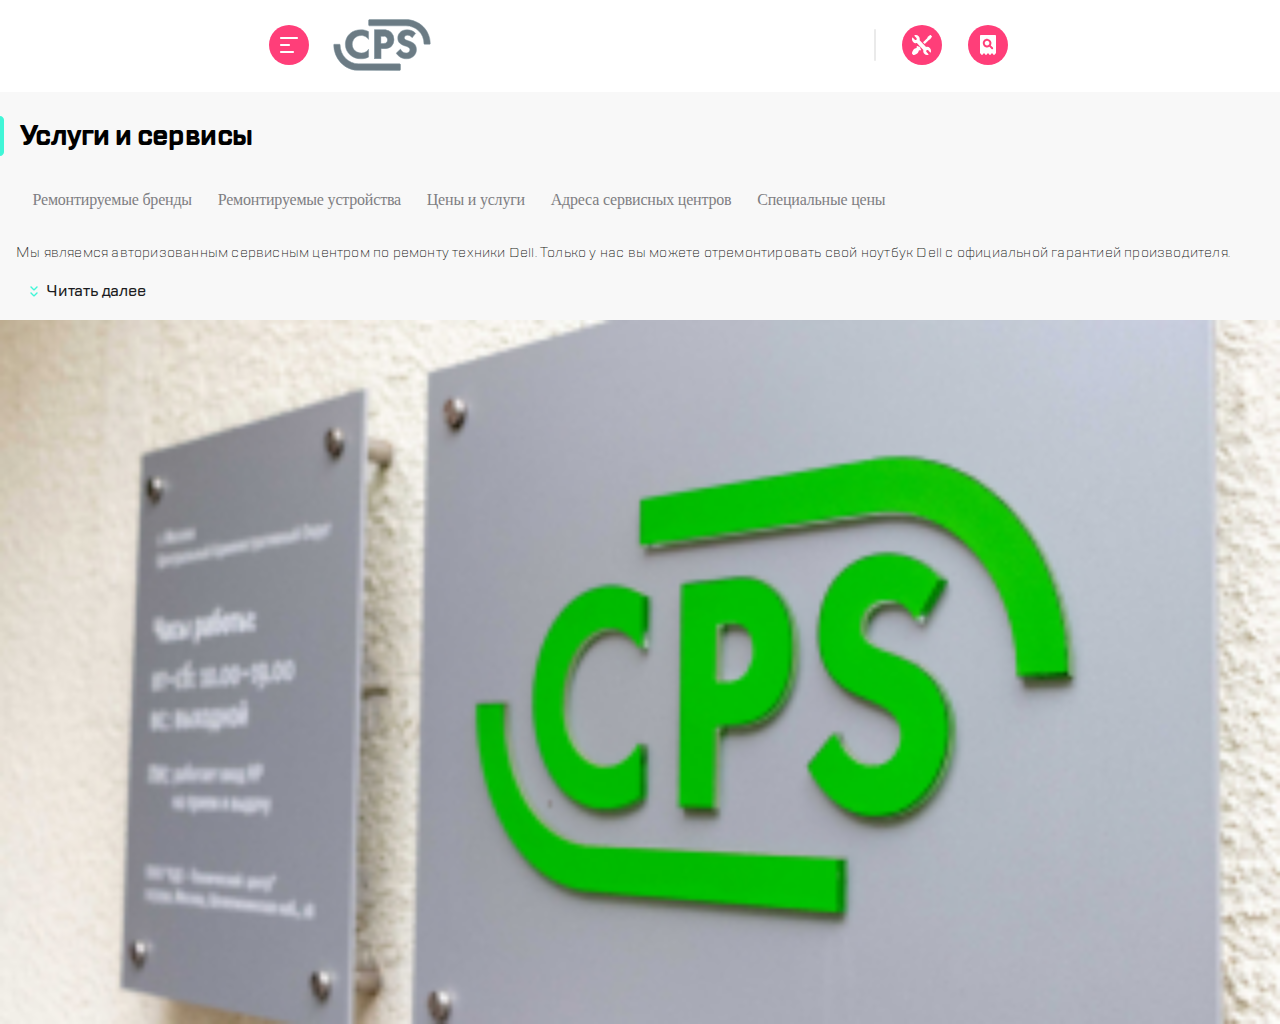
==== index.html @ 34d806a6 "mobilka" ====
<!DOCTYPE html>
<html lang="en">
    <head>
        <meta charset="UTF-8" />
        <meta name="viewport" content="width=device-width, initial-scale=1.0" />
        <title>Services</title>
        <link rel="stylesheet" href="normalize.css" />
        <link rel="stylesheet" href="reset.css" />
        <link rel="stylesheet" href="style.css" />
    </head>
    <body>
        <header class="header">
            <nav class="nav">
                <div class="leftnav">
                    <a href="#" class="leftnav__item">
                        <img src="images/menu.svg" alt="menu" />
                    </a>

                    <a href="#" class="border for-middle">
                        <img src="images/border.svg" />
                    </a>

                    <a href="#" class="leftnav__logo">
                        <img src="images/logo.svg" alt="logo" />
                    </a>
                </div>
                <div class="rightnav">
                    <a href="#" class="rightnav__item for-middle">
                        <img src="images/call.svg" alt="call" />
                    </a>

                    <a href="#" class="rightnav__item for-middle">
                        <img src="images/chat.svg" alt="chat" />
                    </a>

                    <a href="#" class="rightnav__item for-middle">
                        <img src="images/profile.svg" alt="prifile" />
                    </a>

                    <a href="#" class="border">
                        <img src="images/border.svg" />
                    </a>

                    <a href="#" class="rightnav__item">
                        <img src="images/settings.svg" alt="settings" />
                    </a>

                    <a href="#" class="rightnav__item">
                        <img src="images/search.svg" alt="search" />
                    </a>
                </div>
            </nav>
        </header>
        <main class="main">
            <div class="title">
                <img src="images/serv-icon.svg" />
                <h1>Услуги и сервисы</h1>
            </div>

            <ul class="menu content">
                <li class="menu__item">Ремонтируемые бренды</li>
                <li class="menu__item">Ремонтируемые устройства</li>
                <li class="menu__item">Цены и услуги</li>
                <li class="menu__item">Адреса сервисных центров</li>
                <li class="menu__item">Специальные цены</li>
            </ul>

            <div class="description">
                <div class="block1 content">
                    <p class="description__text">
                        Мы являемся авторизованным сервисным центром по ремонту
                        техники Dell. Только у нас вы можете отремонтировать
                        свой ноутбук Dell с официальной гарантией производителя.
                    </p>
                    <button class="description__btn">
                        <img src="images/read-more.svg" alt="decor" />
                        <p>Читать далее</p>
                    </button>
                </div>

                <img src="images/logitype.jpg" class="block2" alt="CPS" />
            </div>
        </main>
    </body>
</html>
---- style.css ----
@font-face {
    font-family: TTLakes-Bold;
    src: url("/fonts/TTLakes/TTLakes-Bold.woff");
}

@font-face {
    font-family: TTLakes-Light;
    src: url("/fonts/TTLakes/TTLakes-Light.woff");
}

@font-face {
    font-family: TTLakes-Medium;
    src: url("/fonts/TTLakes/TTLakes-Medium.woff");
}

.header {
    background-color: #FFFFFF;
    min-width: 336px;
}

.nav {
    margin-left: auto;
    margin-top: 18.59px;
    margin-right: auto;
    margin-bottom: 18.59px;
    min-width: 336px;
    max-width: 767px;
    max-height: 88px;
    display: flex;
    justify-content: space-between;
    
}

.for-middle {
    display: none;
}

.leftnav {
    min-width: 186px;
    display: flex;
    justify-content: space-around;
    align-items: center;
}

.rightnav {
    margin-right: 16px;
    min-width: 134px;
    display: flex;
    justify-content: space-between;
    align-items: center;
}

.main {
    min-width: 336px;
    background-color: #F8F8F8;
}

.content {
    padding-left: 16px;
    padding-right: 16px;
}

.title {
    height: 88px;
    font-size: 28px;
    line-height: 40px;
    font-family: TTLakes-Bold;
    letter-spacing: -0.6px;
    text-align: left;
    display: flex;
    align-items: center;
    padding: auto 0;
}

h1 {
    margin-left: 16px;
}

.menu {
    max-width: 100%;
    display: flex;
    margin-bottom: 24px;
    overflow: auto;
    -ms-overflow-style: none;
    scrollbar-width: none;
}

.menu__item {
    max-width: 246px;
    max-height: 40px;
    padding: 8px 9.3px 8px 16.5px;
    font-size: 16px;
    line-height: 24px;
    letter-spacing: -0.2px;
    white-space: nowrap;
    color: #7E7E82;
    text-decoration: none;
}

.menu__item:last-child {
    margin-right: 16px;
}

.menu__item:hover {
    border: 2px solid #B8FFEC;
    border-radius: 6px;
    background-color: #FFFFFF;
    transition-delay: 0.15s;
}

.description__text {
    max-width: 100%;
    margin-bottom: 16px;
    font-family: TTLakes-Light;
    font-size: 14px;
    line-height: 18px;
    letter-spacing: 0.2px;
    color: #1B1C21;
}

.description__btn { 
    margin-bottom: 16px;
    border: none; 
    outline: none; 
    background-color: #F8F8F8;
    display: flex;
    align-items: center;
    color: #1B1C21;
    font-family: TTLakes-Medium;
    font-size: 16px;
    line-height: 24px;
    letter-spacing: -0.2px;
}

.description__btn:hover {
    border: 2px solid #B8FFEC;
    border-radius: 6px;
    background-color: #FFFFFF;
    transition-delay: 0.15s;
}

.description {
    display: flex;
    flex-direction: column;
}

.block1 {
    max-width: 100%;
}

.block2 {
    max-width: 100%;
    /* text-align: -webkit-center; */
    background-image: url('images/logitype.jpg') no-repeat center center / cover;
}





@media (min-width: 768px) and (max-width: 1119px) {
    .for-middle {
        display: block;
    }
}
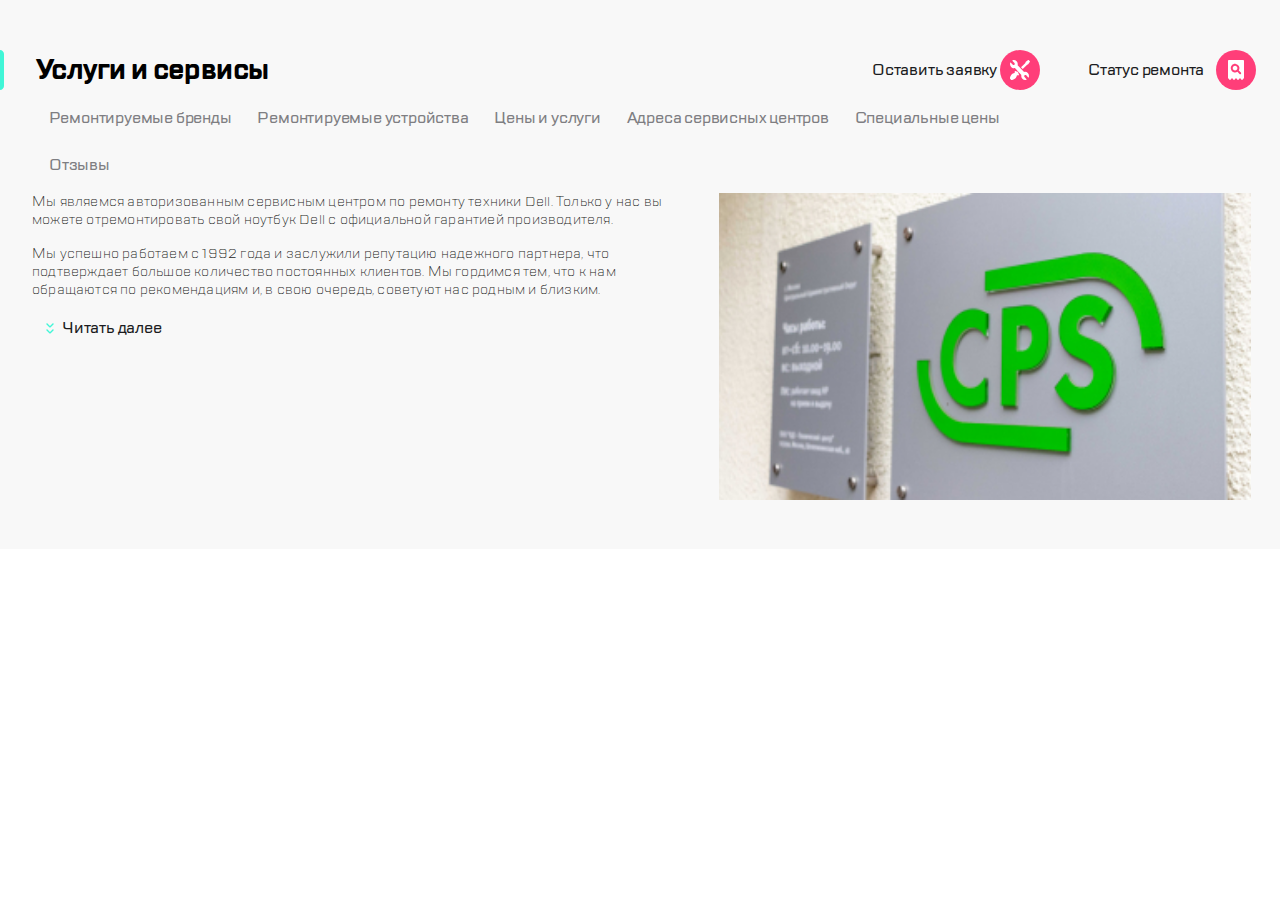
==== commit 90d6c660: "large" ====
--- a/index.html
+++ b/index.html
@@ -52,11 +52,23 @@
             </nav>
         </header>
         <main class="main">
-            <div class="title">
-                <img src="images/serv-icon.svg" />
-                <h1>Услуги и сервисы</h1>
+            <div class="main__header">
+                <div class="title">
+                    <img src="images/serv-icon.svg" />
+                    <h1>Услуги и сервисы</h1>
+                </div>
+                <div class="main__nav for-large">
+                    <a href="#" class="nav__item">
+                        <p>Оставить заявку</p>
+                        <img src="images/settings.svg" alt="settings" />
+                    </a>
+
+                    <a href="#" class="nav__item">
+                        <p>Статус ремонта</p>
+                        <img src="images/search.svg" alt="search" />
+                    </a>
+                </div>
             </div>
-
             <ul class="menu content">
                 <li class="menu__item">Ремонтируемые бренды</li>
                 <li class="menu__item">Ремонтируемые устройства</li>
@@ -64,7 +76,9 @@
                 <li class="menu__item">Адреса сервисных центров</li>
                 <li class="menu__item">Специальные цены</li>
             </ul>
-
+            <a href="#" class="for-large feedback">
+                <p>Отзывы</p>
+            </a>
             <div class="description">
                 <div class="block1 content">
                     <p class="description__text">
@@ -72,6 +86,18 @@
                         техники Dell. Только у нас вы можете отремонтировать
                         свой ноутбук Dell с официальной гарантией производителя.
                     </p>
+                    <p class="description__text for-middle">
+                        Мы успешно работаем с 1992 года и заслужили репутацию
+                        надежного партнера
+                    </p>
+                    <p class="description__text for-large">
+                        Мы успешно работаем с 1992 года и заслужили репутацию
+                        надежного партнера, что подтверждает большое количество
+                        постоянных клиентов. Мы гордимся тем, что к нам
+                        обращаются по рекомендациям и, в свою очередь, советуют
+                        нас родным и близким.
+                        </p>
+
                     <button class="description__btn">
                         <img src="images/read-more.svg" alt="decor" />
                         <p>Читать далее</p>
--- a/style.css
+++ b/style.css
@@ -35,6 +35,10 @@
     display: none;
 }
 
+.for-large {
+    display: none;
+}
+
 .leftnav {
     min-width: 186px;
     display: flex;
@@ -89,6 +93,7 @@
     max-width: 246px;
     max-height: 40px;
     padding: 8px 9.3px 8px 16.5px;
+    font-family: TTLakes-Medium;
     font-size: 16px;
     line-height: 24px;
     letter-spacing: -0.2px;
@@ -150,7 +155,6 @@
 
 .block2 {
     max-width: 100%;
-    /* text-align: -webkit-center; */
     background-image: url('images/logitype.jpg') no-repeat center center / cover;
 }
 
@@ -159,7 +163,178 @@
 
 
 @media (min-width: 768px) and (max-width: 1119px) {
+    .header {
+        min-width: 768px;
+    }
+    
+    .nav {
+        min-width: 768px;
+        max-width: 1119px;   
+    }
+    
     .for-middle {
         display: block;
     }
+    
+    .leftnav {
+        min-width: 227px;
+    }
+    
+    .rightnav {
+        min-width: 330px;
+    }
+
+    .main {
+        min-width: 768px;
+    }
+    
+    .content {
+        padding-left: 24px;
+        padding-right: 24px;
+    }
+
+    h1 {
+        margin-left: 24px;
+    }
+    
+    .menu {
+        margin-bottom: 32px;
+    }
+    
+    .menu__item {
+        max-width: 248px;
+    }
+    
+    .menu__item:last-child {
+        margin-right: 0px;
+    }
+
+    .description {
+        flex-direction: row;
+        justify-content: space-between;
+    }
+    
+    .block1 {
+        max-width: 80%;
+    }
+    
+    .block2 {
+        min-width: 360px;
+        min-height: 208px;
+        margin-right: 24px; 
+        margin-bottom: 40px;
+    }
+}
+
+@media (min-width: 1120px) {
+    .header {
+        background-color: #F8F8F8;
+        min-width: 1120px;
+    }
+    
+    .nav {
+        display: none;
+    }
+    
+    .for-large {
+        display: block;
+    }
+
+    .main {
+        min-width: 1120px;
+        background-color: #F8F8F8;
+    }
+    
+    .content {
+        padding-left: 32px;
+        padding-right: 32px;
+    }
+
+    .main__header {
+        min-height: 90px;
+        display: flex;
+        justify-content: space-between;
+        align-items: flex-end;
+    }
+
+    .main__nav {
+        min-width: 432px;
+        display: flex;
+        justify-content: space-around;
+        align-items: center;
+    }
+
+    .nav__item {
+        min-width: 168px;
+        display: flex;
+        justify-content: space-between;
+        align-items: center;
+        text-decoration: none;
+        color: #1B1C21;
+        font-family: TTLakes-Medium;
+        font-size: 16px;
+        line-height: 24px;
+        letter-spacing: -0.2px;
+    }
+
+    .title {
+        height: 40px;
+        /* align-items:end; */
+    }
+    
+    h1 {
+        margin-left: 32px;
+    }
+
+    .menu {
+        margin-top: 8px;
+        margin-bottom: 15px;
+    }
+    
+    .menu__item {
+        max-width: 254px;
+    }
+    
+    .menu__item:last-child {
+        margin-right: 32px;
+    }
+
+    .feedback {
+        margin-left: 32px;
+        margin-bottom: 16px;
+        max-width: 95px;
+        max-height: 40px;
+        font-family: TTLakes-Medium;
+        font-size: 16px;
+        line-height: 24px;
+        letter-spacing: -0.2px;
+        white-space: nowrap;
+        color: #7E7E82;
+        text-decoration: none; 
+        text-align: center;
+    }
+        
+        
+    .feedback:hover {
+        border: 2px solid #B8FFEC;
+        border-radius: 6px;
+        background-color: #FFFFFF;
+        transition-delay: 0.15s;  
+    }
+
+    .description {
+        flex-direction: row;
+        justify-content: space-between;
+    }
+    
+    .block1 {
+        max-width: 80%;
+    }
+    
+    .block2 {
+        min-width: 532px;
+        min-height: 307px;
+        margin-right: 29px; 
+        margin-bottom: 49px;
+    }
 }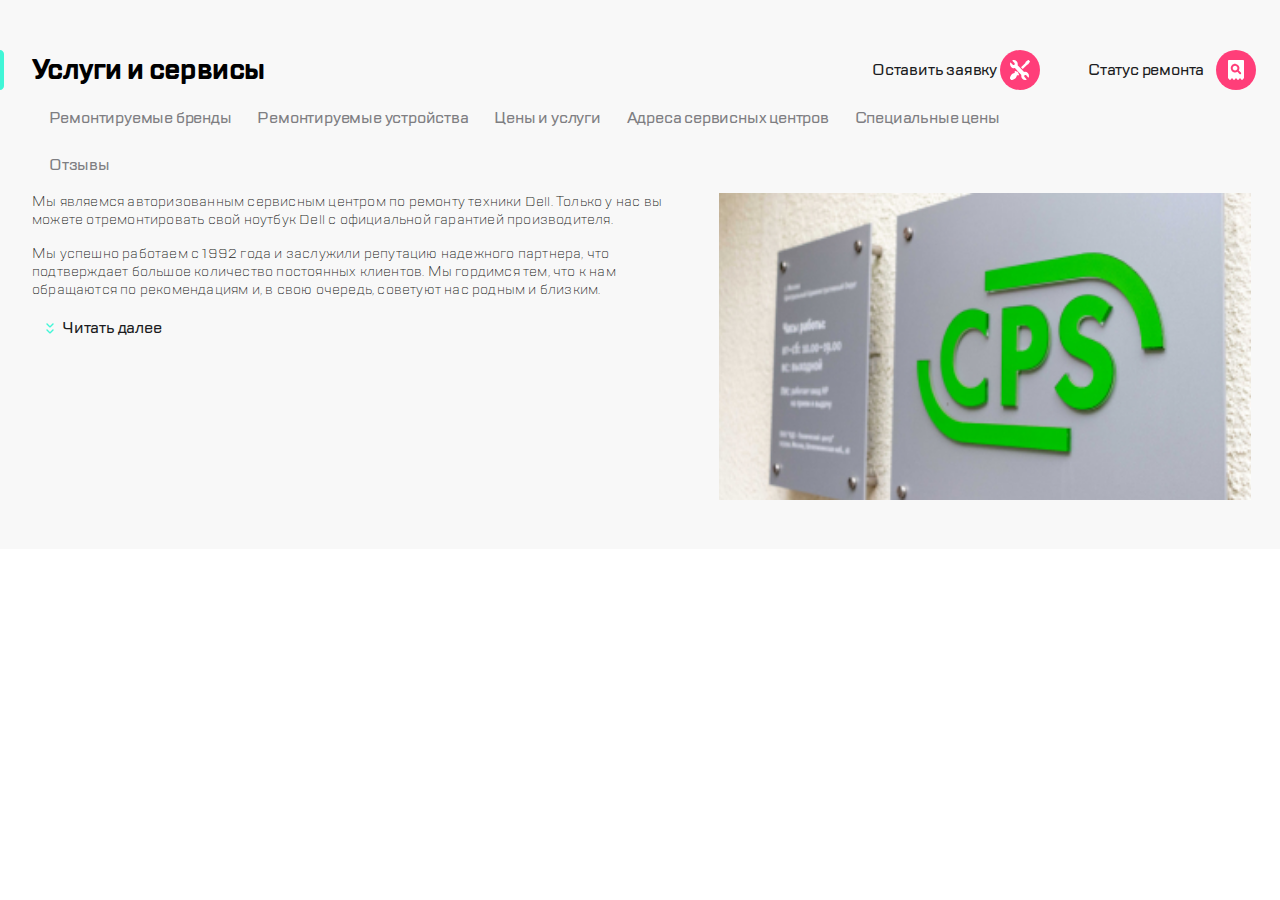
==== commit 41191a56: "New18.06" ====
--- a/index.html
+++ b/index.html
@@ -10,10 +10,15 @@
     </head>
     <body>
         <header class="header">
-            <nav class="nav">
-                <div class="leftnav">
-                    <a href="#" class="leftnav__item">
-                        <img src="images/menu.svg" alt="menu" />
+            <div class="nav">
+                <nav class="leftnav">
+                    <a href="#" class="leftnav__item item__menu">
+                        <svg width="40" height="40" viewBox="0 0 40 40" fill="none" xmlns="http://www.w3.org/2000/svg">
+                            <rect width="40" height="40" rx="20" fill="#FF3E79"/>
+                            <path fill-rule="evenodd" clip-rule="evenodd" d="M11 13C11 12.4477 11.4477 12 12 12H28C28.5523 12 29 12.4477 29 13C29 13.5523 28.5523 14 28 14H12C11.4477 14 11 13.5523 11 13ZM11 20C11 19.4477 11.4477 19 12 19H20C20.5523 19 21 19.4477 21 20C21 20.5523 20.5523 21 20 21H12C11.4477 21 11 20.5523 11 20ZM12 26C11.4477 26 11 26.4477 11 27C11 27.5523 11.4477 28 12 28H24C24.5523 28 25 27.5523 25 27C25 26.4477 24.5523 26 24 26H12Z" fill="white"/>
+                            </svg>
+                            
+                        <!-- <img src="images/menu.svg" alt="menu" /> -->
                     </a>
 
                     <a href="#" class="border for-middle">
@@ -23,18 +28,39 @@
                     <a href="#" class="leftnav__logo">
                         <img src="images/logo.svg" alt="logo" />
                     </a>
-                </div>
-                <div class="rightnav">
+                </nav>
+                <nav class="rightnav">
                     <a href="#" class="rightnav__item for-middle">
-                        <img src="images/call.svg" alt="call" />
+                        <svg width="40" height="40" viewBox="0 0 40 40" fill="none" xmlns="http://www.w3.org/2000/svg">
+                            <rect width="40" height="40" rx="20" fill="#FF3E79"/>
+                            <path fill-rule="evenodd" clip-rule="evenodd" d="M12.7602 23.25L15.3002 22.96C15.9102 22.89 16.5102 23.1 16.9402 23.53L18.7802 25.37C21.6102 23.93 23.9302 21.62 25.3702 18.78L23.5202 16.93C23.0902 16.5 22.8802 15.9 22.9502 15.29L23.2402 12.77C23.3602 11.76 24.2102 11 25.2302 11H26.9602C28.0902 11 29.0302 11.94 28.9602 13.07C28.4302 21.61 21.6002 28.43 13.0702 28.96C11.9402 29.03 11.0002 28.09 11.0002 26.96V25.23C10.9902 24.22 11.7502 23.37 12.7602 23.25Z" fill="white"/>
+                            </svg>
+                            
+                        <!-- <img src="images/call.svg" alt="call" /> -->
                     </a>
 
                     <a href="#" class="rightnav__item for-middle">
-                        <img src="images/chat.svg" alt="chat" />
+                        <svg width="40" height="40" viewBox="0 0 40 40" fill="none" xmlns="http://www.w3.org/2000/svg">
+                            <rect width="40" height="40" rx="20" fill="#FF3E79"/>
+                            <path fill-rule="evenodd" clip-rule="evenodd" d="M28 11H12C10.9 11 10.01 11.9 10.01 13L10 31L14 26H28C29.1 26 30 25.1 30 24V13C30 11.9 29.1 11 28 11ZM21 22H15C14.45 22 14 21.55 14 21C14 20.45 14.45 20 15 20H21C21.55 20 22 20.45 22 21C22 21.55 21.55 22 21 22ZM25 17H15C14.45 17 14 16.55 14 16C14 15.45 14.45 15 15 15H25C25.55 15 26 15.45 26 16C26 16.55 25.55 17 25 17Z" fill="white"/>
+                            <mask id="mask0_0_1880" style="mask-type:luminance" maskUnits="userSpaceOnUse" x="10" y="11" width="20" height="20">
+                            <path fill-rule="evenodd" clip-rule="evenodd" d="M28 11H12C10.9 11 10.01 11.9 10.01 13L10 31L14 26H28C29.1 26 30 25.1 30 24V13C30 11.9 29.1 11 28 11ZM21 22H15C14.45 22 14 21.55 14 21C14 20.45 14.45 20 15 20H21C21.55 20 22 20.45 22 21C22 21.55 21.55 22 21 22ZM25 17H15C14.45 17 14 16.55 14 16C14 15.45 14.45 15 15 15H25C25.55 15 26 15.45 26 16C26 16.55 25.55 17 25 17Z" fill="white"/>
+                            </mask>
+                            <g mask="url(#mask0_0_1880)">
+                            </g>
+                            </svg>
+                            
+                        <!-- <img src="images/chat.svg" alt="chat" /> -->
                     </a>
 
                     <a href="#" class="rightnav__item for-middle">
-                        <img src="images/profile.svg" alt="prifile" />
+                        <svg width="40" height="40" viewBox="0 0 40 40" fill="none" xmlns="http://www.w3.org/2000/svg">
+                            <rect width="40" height="40" rx="20" fill="#FF3E79"/>
+                            <path d="M20.5 19C22.9853 19 25 16.9853 25 14.5C25 12.0147 22.9853 10 20.5 10C18.0147 10 16 12.0147 16 14.5C16 16.9853 18.0147 19 20.5 19Z" fill="white"/>
+                            <path d="M10.0166 26.6118C9.88693 27.3412 10.5352 28 11.339 28H28.6604C29.4902 28 30.1125 27.3412 29.9829 26.6118C29.2309 22.4 25.0561 20 19.9997 20C14.9433 20 10.7686 22.4 10.0166 26.6118Z" fill="white"/>
+                            </svg>
+                            
+                        <!-- <img src="images/profile.svg" alt="prifile" /> -->
                     </a>
 
                     <a href="#" class="border">
@@ -42,30 +68,54 @@
                     </a>
 
                     <a href="#" class="rightnav__item">
-                        <img src="images/settings.svg" alt="settings" />
+                        <svg width="40" height="40" viewBox="0 0 40 40" fill="none" xmlns="http://www.w3.org/2000/svg">
+                            <rect width="40" height="40" rx="20" fill="#FF3E79"/>
+                            <path d="M18.2581 23.4583L18.6668 23.0494L16.95 21.3322L16.5412 21.7411L16.3368 21.5367C16.0098 21.1687 15.6828 20.9643 15.3558 21.0052C15.1105 21.0052 14.9061 21.1687 14.7426 21.414C14.4973 21.8229 14.62 22.2726 14.6608 22.5588C14.6608 22.6406 14.7017 22.6815 14.7017 22.7632C14.7017 22.8859 14.7017 23.0494 14.4156 23.0903C14.0068 23.213 13.4754 23.3356 12.944 23.6218C12.2082 24.0307 11.7176 24.3987 11.4315 24.7666C9.91902 26.7291 10.0008 28.4055 10.0008 28.4872C10.0008 28.6099 10.0417 28.6917 10.1234 28.7325L11.2271 29.8773C11.3089 29.9591 11.3906 30 11.4724 30C11.4724 30 11.5133 30 11.595 30C12.0038 30 13.4754 29.9182 15.1922 28.569C15.5601 28.2828 15.928 27.7922 16.3368 27.0562C16.623 26.5656 16.7865 26.0341 16.8682 25.5844C16.95 25.2982 17.0726 25.2982 17.1953 25.2982C17.2361 25.2982 17.3179 25.339 17.3996 25.339C17.5631 25.3799 17.7267 25.4208 17.931 25.4208C18.1354 25.4208 18.3398 25.3799 18.5442 25.2573C18.7895 25.0937 18.953 24.8893 18.9939 24.644C19.0347 24.3169 18.8712 23.9898 18.5033 23.7036L18.2581 23.4583Z" fill="white"/>
+                            <path d="M26.884 14.8784L28.0188 14.326C28.0609 14.2835 28.1449 14.241 28.1869 14.1986L29.9101 11.8616C30.0362 11.6916 30.0362 11.4367 29.8681 11.3092L28.6913 10.1195C28.5652 9.99199 28.313 9.9495 28.1449 10.077L25.8333 11.8191C25.7913 11.8616 25.7493 11.9041 25.7072 11.989L25.1609 13.1363L21 17.2154L22.7652 19L26.884 14.8784Z" fill="white"/>
+                            <path d="M27.8527 23.0448C26.8636 22.0036 25.4393 21.6288 24.0941 22.0036L17.6453 15.1733C17.7244 14.7985 17.764 14.4653 17.764 14.0905C17.764 13.0493 17.3683 12.0081 16.6166 11.2167C15.588 10.0923 14.045 9.71742 12.6207 10.2172C12.5416 10.2588 12.4229 10.3838 12.3833 10.5504C12.3833 10.6753 12.4229 10.8003 12.502 10.9252L14.4406 12.966C14.8758 13.4241 14.8758 14.2154 14.4406 14.6735C14.0054 15.1317 13.2537 15.1317 12.8185 14.6735L10.8799 12.6328C10.7612 12.5495 10.6425 12.5078 10.4843 12.5495C10.3656 12.5495 10.2469 12.6744 10.2073 12.7994C9.73256 14.2571 10.0886 15.8813 11.1173 16.9642C11.8294 17.7555 12.8581 18.172 13.8867 18.172C14.2032 18.172 14.5593 18.1303 14.8758 18.047L21.3642 24.8773C21.0082 26.2933 21.4038 27.7927 22.3533 28.8339C23.105 29.6252 24.0546 30 25.0832 30C25.5184 30 25.914 29.9167 26.3492 29.7918C26.4679 29.7501 26.5866 29.6252 26.6262 29.5002C26.6658 29.3753 26.6262 29.2087 26.5075 29.1254L24.5689 27.0846C24.3711 26.8764 24.2128 26.5432 24.2128 26.21C24.2128 25.8768 24.3315 25.5853 24.5689 25.3354C24.8063 25.0855 25.0832 24.9606 25.3997 24.9606C25.7162 24.9606 25.9932 25.0855 26.2306 25.3354L28.1692 27.3762C28.2879 27.4595 28.4065 27.5011 28.5252 27.5011C28.6439 27.4595 28.7626 27.3762 28.8022 27.2512C28.9209 26.8348 29 26.3766 29 25.9185C29 24.8356 28.6044 23.7944 27.8527 23.0448Z" fill="white"/>
+                            </svg>
+                            
+                        <!-- <img src="images/settings.svg" alt="settings" /> -->
                     </a>
 
                     <a href="#" class="rightnav__item">
-                        <img src="images/search.svg" alt="search" />
+                        <svg width="40" height="40" viewBox="0 0 40 40" fill="none" xmlns="http://www.w3.org/2000/svg">
+                            <rect width="40" height="40" rx="20" fill="#FF3E79"/>
+                            <path fill-rule="evenodd" clip-rule="evenodd" d="M12 11C12 10.4477 12.4477 10 13 10H27C27.5523 10 28 10.4477 28 11V28.5C27.1716 28.5 26.5001 29.1715 26.5 29.9999H25.5C25.4999 29.1715 24.8284 28.5 24 28.5C23.1716 28.5 22.5001 29.1715 22.5 29.9999H21.5C21.4999 29.1715 20.8284 28.5 20 28.5C19.1716 28.5 18.5001 29.1715 18.5 29.9999H17.5C17.4999 29.1715 16.8284 28.5 16 28.5C15.1716 28.5 14.5001 29.1715 14.5 29.9999H13.5C13.4999 29.1715 12.8284 28.5 12 28.5V11ZM21.4164 21.7884C20.5536 22.3444 19.4704 22.5936 18.3296 22.3827C16.5275 22.0472 15.0896 20.5327 14.8595 18.7114C14.4952 15.8261 16.9493 13.4201 19.8538 13.8802C21.656 14.1678 23.1035 15.644 23.4007 17.4365C23.5828 18.5485 23.324 19.5741 22.7872 20.4273L24.8961 22.5265C25.2699 22.9004 25.2699 23.5138 24.8961 23.8877C24.5126 24.2711 23.8991 24.2711 23.5253 23.8973L21.4164 21.7884ZM16.7059 18.0588C16.7059 16.76 17.76 15.7059 19.0588 15.7059C20.3576 15.7059 21.4118 16.76 21.4118 18.0588C21.4118 19.3576 20.3576 20.4118 19.0588 20.4118C17.76 20.4118 16.7059 19.3576 16.7059 18.0588Z" fill="white"/>
+                            </svg>
+                            
+                        <!-- <img src="images/search.svg" alt="search" /> -->
                     </a>
-                </div>
-            </nav>
+                </nav>
+            </div>
         </header>
         <main class="main">
             <div class="main__header">
                 <div class="title">
-                    <img src="images/serv-icon.svg" />
+                    <!-- <img src="images/serv-icon.svg" /> -->
                     <h1>Услуги и сервисы</h1>
                 </div>
                 <div class="main__nav for-large">
                     <a href="#" class="nav__item">
                         <p>Оставить заявку</p>
-                        <img src="images/settings.svg" alt="settings" />
+                        <!-- <img src="images/settings.svg" alt="settings" /> -->
+                        <svg width="40" height="40" viewBox="0 0 40 40" fill="none" xmlns="http://www.w3.org/2000/svg">
+                            <rect width="40" height="40" rx="20" fill="#FF3E79"/>
+                            <path d="M18.2581 23.4583L18.6668 23.0494L16.95 21.3322L16.5412 21.7411L16.3368 21.5367C16.0098 21.1687 15.6828 20.9643 15.3558 21.0052C15.1105 21.0052 14.9061 21.1687 14.7426 21.414C14.4973 21.8229 14.62 22.2726 14.6608 22.5588C14.6608 22.6406 14.7017 22.6815 14.7017 22.7632C14.7017 22.8859 14.7017 23.0494 14.4156 23.0903C14.0068 23.213 13.4754 23.3356 12.944 23.6218C12.2082 24.0307 11.7176 24.3987 11.4315 24.7666C9.91902 26.7291 10.0008 28.4055 10.0008 28.4872C10.0008 28.6099 10.0417 28.6917 10.1234 28.7325L11.2271 29.8773C11.3089 29.9591 11.3906 30 11.4724 30C11.4724 30 11.5133 30 11.595 30C12.0038 30 13.4754 29.9182 15.1922 28.569C15.5601 28.2828 15.928 27.7922 16.3368 27.0562C16.623 26.5656 16.7865 26.0341 16.8682 25.5844C16.95 25.2982 17.0726 25.2982 17.1953 25.2982C17.2361 25.2982 17.3179 25.339 17.3996 25.339C17.5631 25.3799 17.7267 25.4208 17.931 25.4208C18.1354 25.4208 18.3398 25.3799 18.5442 25.2573C18.7895 25.0937 18.953 24.8893 18.9939 24.644C19.0347 24.3169 18.8712 23.9898 18.5033 23.7036L18.2581 23.4583Z" fill="white"/>
+                            <path d="M26.884 14.8784L28.0188 14.326C28.0609 14.2835 28.1449 14.241 28.1869 14.1986L29.9101 11.8616C30.0362 11.6916 30.0362 11.4367 29.8681 11.3092L28.6913 10.1195C28.5652 9.99199 28.313 9.9495 28.1449 10.077L25.8333 11.8191C25.7913 11.8616 25.7493 11.9041 25.7072 11.989L25.1609 13.1363L21 17.2154L22.7652 19L26.884 14.8784Z" fill="white"/>
+                            <path d="M27.8527 23.0448C26.8636 22.0036 25.4393 21.6288 24.0941 22.0036L17.6453 15.1733C17.7244 14.7985 17.764 14.4653 17.764 14.0905C17.764 13.0493 17.3683 12.0081 16.6166 11.2167C15.588 10.0923 14.045 9.71742 12.6207 10.2172C12.5416 10.2588 12.4229 10.3838 12.3833 10.5504C12.3833 10.6753 12.4229 10.8003 12.502 10.9252L14.4406 12.966C14.8758 13.4241 14.8758 14.2154 14.4406 14.6735C14.0054 15.1317 13.2537 15.1317 12.8185 14.6735L10.8799 12.6328C10.7612 12.5495 10.6425 12.5078 10.4843 12.5495C10.3656 12.5495 10.2469 12.6744 10.2073 12.7994C9.73256 14.2571 10.0886 15.8813 11.1173 16.9642C11.8294 17.7555 12.8581 18.172 13.8867 18.172C14.2032 18.172 14.5593 18.1303 14.8758 18.047L21.3642 24.8773C21.0082 26.2933 21.4038 27.7927 22.3533 28.8339C23.105 29.6252 24.0546 30 25.0832 30C25.5184 30 25.914 29.9167 26.3492 29.7918C26.4679 29.7501 26.5866 29.6252 26.6262 29.5002C26.6658 29.3753 26.6262 29.2087 26.5075 29.1254L24.5689 27.0846C24.3711 26.8764 24.2128 26.5432 24.2128 26.21C24.2128 25.8768 24.3315 25.5853 24.5689 25.3354C24.8063 25.0855 25.0832 24.9606 25.3997 24.9606C25.7162 24.9606 25.9932 25.0855 26.2306 25.3354L28.1692 27.3762C28.2879 27.4595 28.4065 27.5011 28.5252 27.5011C28.6439 27.4595 28.7626 27.3762 28.8022 27.2512C28.9209 26.8348 29 26.3766 29 25.9185C29 24.8356 28.6044 23.7944 27.8527 23.0448Z" fill="white"/>
+                            </svg>
+                            
                     </a>
 
                     <a href="#" class="nav__item">
                         <p>Статус ремонта</p>
-                        <img src="images/search.svg" alt="search" />
+                        <!-- <img src="images/search.svg" alt="search" /> -->
+                        <svg width="40" height="40" viewBox="0 0 40 40" fill="none" xmlns="http://www.w3.org/2000/svg">
+                            <rect width="40" height="40" rx="20" fill="#FF3E79"/>
+                            <path fill-rule="evenodd" clip-rule="evenodd" d="M12 11C12 10.4477 12.4477 10 13 10H27C27.5523 10 28 10.4477 28 11V28.5C27.1716 28.5 26.5001 29.1715 26.5 29.9999H25.5C25.4999 29.1715 24.8284 28.5 24 28.5C23.1716 28.5 22.5001 29.1715 22.5 29.9999H21.5C21.4999 29.1715 20.8284 28.5 20 28.5C19.1716 28.5 18.5001 29.1715 18.5 29.9999H17.5C17.4999 29.1715 16.8284 28.5 16 28.5C15.1716 28.5 14.5001 29.1715 14.5 29.9999H13.5C13.4999 29.1715 12.8284 28.5 12 28.5V11ZM21.4164 21.7884C20.5536 22.3444 19.4704 22.5936 18.3296 22.3827C16.5275 22.0472 15.0896 20.5327 14.8595 18.7114C14.4952 15.8261 16.9493 13.4201 19.8538 13.8802C21.656 14.1678 23.1035 15.644 23.4007 17.4365C23.5828 18.5485 23.324 19.5741 22.7872 20.4273L24.8961 22.5265C25.2699 22.9004 25.2699 23.5138 24.8961 23.8877C24.5126 24.2711 23.8991 24.2711 23.5253 23.8973L21.4164 21.7884ZM16.7059 18.0588C16.7059 16.76 17.76 15.7059 19.0588 15.7059C20.3576 15.7059 21.4118 16.76 21.4118 18.0588C21.4118 19.3576 20.3576 20.4118 19.0588 20.4118C17.76 20.4118 16.7059 19.3576 16.7059 18.0588Z" fill="white"/>
+                            </svg>
+                            
                     </a>
                 </div>
             </div>
@@ -79,7 +129,7 @@
             <a href="#" class="for-large feedback">
                 <p>Отзывы</p>
             </a>
-            <div class="description">
+            <article class="description">
                 <div class="block1 content">
                     <p class="description__text">
                         Мы являемся авторизованным сервисным центром по ремонту
@@ -96,7 +146,7 @@
                         постоянных клиентов. Мы гордимся тем, что к нам
                         обращаются по рекомендациям и, в свою очередь, советуют
                         нас родным и близким.
-                        </p>
+                    </p>
 
                     <button class="description__btn">
                         <img src="images/read-more.svg" alt="decor" />
@@ -105,7 +155,7 @@
                 </div>
 
                 <img src="images/logitype.jpg" class="block2" alt="CPS" />
-            </div>
+            </article>
         </main>
     </body>
 </html>
--- a/style.css
+++ b/style.css
@@ -65,13 +65,16 @@
 }
 
 .title {
+    padding-top: 24px;
+    background-image: url("images/serv-icon.svg");
+    background-repeat: no-repeat;
+    background-position:0 24px;
     height: 88px;
     font-size: 28px;
     line-height: 40px;
     font-family: TTLakes-Bold;
     letter-spacing: -0.6px;
     text-align: left;
-    display: flex;
     align-items: center;
     padding: auto 0;
 }
@@ -279,7 +282,6 @@
 
     .title {
         height: 40px;
-        /* align-items:end; */
     }
     
     h1 {
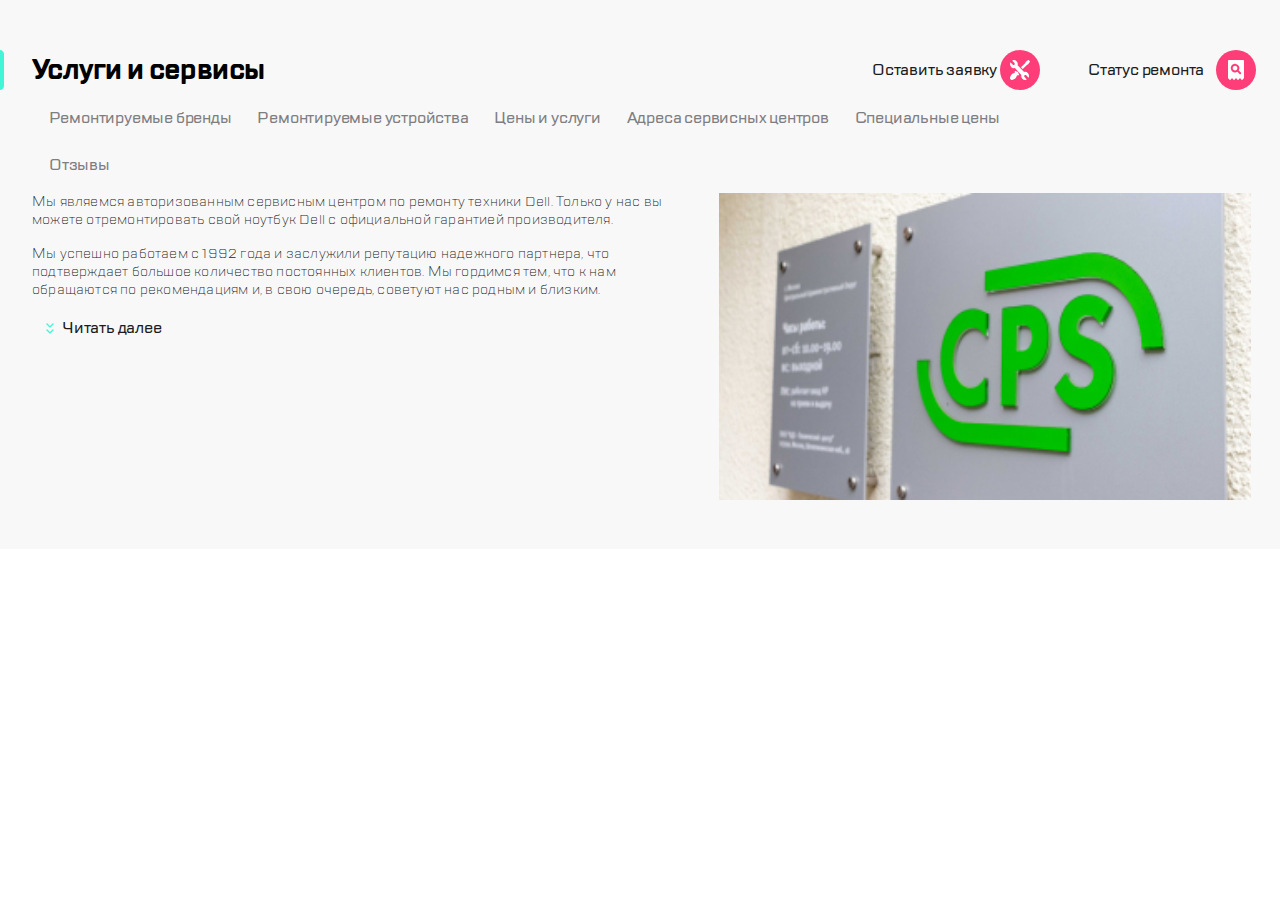
==== commit b8465c29: "page-menu" ====
--- a/index.html
+++ b/index.html
@@ -1,5 +1,5 @@
 <!DOCTYPE html>
-<html lang="en">
+<html lang="ru">
     <head>
         <meta charset="UTF-8" />
         <meta name="viewport" content="width=device-width, initial-scale=1.0" />
@@ -13,11 +13,7 @@
             <div class="nav">
                 <nav class="leftnav">
                     <a href="#" class="leftnav__item item__menu">
-                        <svg width="40" height="40" viewBox="0 0 40 40" fill="none" xmlns="http://www.w3.org/2000/svg">
-                            <rect width="40" height="40" rx="20" fill="#FF3E79"/>
-                            <path fill-rule="evenodd" clip-rule="evenodd" d="M11 13C11 12.4477 11.4477 12 12 12H28C28.5523 12 29 12.4477 29 13C29 13.5523 28.5523 14 28 14H12C11.4477 14 11 13.5523 11 13ZM11 20C11 19.4477 11.4477 19 12 19H20C20.5523 19 21 19.4477 21 20C21 20.5523 20.5523 21 20 21H12C11.4477 21 11 20.5523 11 20ZM12 26C11.4477 26 11 26.4477 11 27C11 27.5523 11.4477 28 12 28H24C24.5523 28 25 27.5523 25 27C25 26.4477 24.5523 26 24 26H12Z" fill="white"/>
-                            </svg>
-                            
+                       
                         <!-- <img src="images/menu.svg" alt="menu" /> -->
                     </a>
 
@@ -30,60 +26,32 @@
                     </a>
                 </nav>
                 <nav class="rightnav">
-                    <a href="#" class="rightnav__item for-middle">
-                        <svg width="40" height="40" viewBox="0 0 40 40" fill="none" xmlns="http://www.w3.org/2000/svg">
-                            <rect width="40" height="40" rx="20" fill="#FF3E79"/>
-                            <path fill-rule="evenodd" clip-rule="evenodd" d="M12.7602 23.25L15.3002 22.96C15.9102 22.89 16.5102 23.1 16.9402 23.53L18.7802 25.37C21.6102 23.93 23.9302 21.62 25.3702 18.78L23.5202 16.93C23.0902 16.5 22.8802 15.9 22.9502 15.29L23.2402 12.77C23.3602 11.76 24.2102 11 25.2302 11H26.9602C28.0902 11 29.0302 11.94 28.9602 13.07C28.4302 21.61 21.6002 28.43 13.0702 28.96C11.9402 29.03 11.0002 28.09 11.0002 26.96V25.23C10.9902 24.22 11.7502 23.37 12.7602 23.25Z" fill="white"/>
-                            </svg>
-                            
+                    <a href="#" class="rightnav__item for-middle item__call">
+                        
                         <!-- <img src="images/call.svg" alt="call" /> -->
                     </a>
 
-                    <a href="#" class="rightnav__item for-middle">
-                        <svg width="40" height="40" viewBox="0 0 40 40" fill="none" xmlns="http://www.w3.org/2000/svg">
-                            <rect width="40" height="40" rx="20" fill="#FF3E79"/>
-                            <path fill-rule="evenodd" clip-rule="evenodd" d="M28 11H12C10.9 11 10.01 11.9 10.01 13L10 31L14 26H28C29.1 26 30 25.1 30 24V13C30 11.9 29.1 11 28 11ZM21 22H15C14.45 22 14 21.55 14 21C14 20.45 14.45 20 15 20H21C21.55 20 22 20.45 22 21C22 21.55 21.55 22 21 22ZM25 17H15C14.45 17 14 16.55 14 16C14 15.45 14.45 15 15 15H25C25.55 15 26 15.45 26 16C26 16.55 25.55 17 25 17Z" fill="white"/>
-                            <mask id="mask0_0_1880" style="mask-type:luminance" maskUnits="userSpaceOnUse" x="10" y="11" width="20" height="20">
-                            <path fill-rule="evenodd" clip-rule="evenodd" d="M28 11H12C10.9 11 10.01 11.9 10.01 13L10 31L14 26H28C29.1 26 30 25.1 30 24V13C30 11.9 29.1 11 28 11ZM21 22H15C14.45 22 14 21.55 14 21C14 20.45 14.45 20 15 20H21C21.55 20 22 20.45 22 21C22 21.55 21.55 22 21 22ZM25 17H15C14.45 17 14 16.55 14 16C14 15.45 14.45 15 15 15H25C25.55 15 26 15.45 26 16C26 16.55 25.55 17 25 17Z" fill="white"/>
-                            </mask>
-                            <g mask="url(#mask0_0_1880)">
-                            </g>
-                            </svg>
-                            
+                    <a href="#" class="rightnav__item for-middle item__chat">
+                        
                         <!-- <img src="images/chat.svg" alt="chat" /> -->
                     </a>
 
-                    <a href="#" class="rightnav__item for-middle">
-                        <svg width="40" height="40" viewBox="0 0 40 40" fill="none" xmlns="http://www.w3.org/2000/svg">
-                            <rect width="40" height="40" rx="20" fill="#FF3E79"/>
-                            <path d="M20.5 19C22.9853 19 25 16.9853 25 14.5C25 12.0147 22.9853 10 20.5 10C18.0147 10 16 12.0147 16 14.5C16 16.9853 18.0147 19 20.5 19Z" fill="white"/>
-                            <path d="M10.0166 26.6118C9.88693 27.3412 10.5352 28 11.339 28H28.6604C29.4902 28 30.1125 27.3412 29.9829 26.6118C29.2309 22.4 25.0561 20 19.9997 20C14.9433 20 10.7686 22.4 10.0166 26.6118Z" fill="white"/>
-                            </svg>
-                            
-                        <!-- <img src="images/profile.svg" alt="prifile" /> -->
+                    <a href="#" class="rightnav__item for-middle item__profile">
+                           
+                        <!-- <img src="images/profile.svg" alt="profile" /> -->
                     </a>
 
                     <a href="#" class="border">
                         <img src="images/border.svg" />
                     </a>
 
-                    <a href="#" class="rightnav__item">
-                        <svg width="40" height="40" viewBox="0 0 40 40" fill="none" xmlns="http://www.w3.org/2000/svg">
-                            <rect width="40" height="40" rx="20" fill="#FF3E79"/>
-                            <path d="M18.2581 23.4583L18.6668 23.0494L16.95 21.3322L16.5412 21.7411L16.3368 21.5367C16.0098 21.1687 15.6828 20.9643 15.3558 21.0052C15.1105 21.0052 14.9061 21.1687 14.7426 21.414C14.4973 21.8229 14.62 22.2726 14.6608 22.5588C14.6608 22.6406 14.7017 22.6815 14.7017 22.7632C14.7017 22.8859 14.7017 23.0494 14.4156 23.0903C14.0068 23.213 13.4754 23.3356 12.944 23.6218C12.2082 24.0307 11.7176 24.3987 11.4315 24.7666C9.91902 26.7291 10.0008 28.4055 10.0008 28.4872C10.0008 28.6099 10.0417 28.6917 10.1234 28.7325L11.2271 29.8773C11.3089 29.9591 11.3906 30 11.4724 30C11.4724 30 11.5133 30 11.595 30C12.0038 30 13.4754 29.9182 15.1922 28.569C15.5601 28.2828 15.928 27.7922 16.3368 27.0562C16.623 26.5656 16.7865 26.0341 16.8682 25.5844C16.95 25.2982 17.0726 25.2982 17.1953 25.2982C17.2361 25.2982 17.3179 25.339 17.3996 25.339C17.5631 25.3799 17.7267 25.4208 17.931 25.4208C18.1354 25.4208 18.3398 25.3799 18.5442 25.2573C18.7895 25.0937 18.953 24.8893 18.9939 24.644C19.0347 24.3169 18.8712 23.9898 18.5033 23.7036L18.2581 23.4583Z" fill="white"/>
-                            <path d="M26.884 14.8784L28.0188 14.326C28.0609 14.2835 28.1449 14.241 28.1869 14.1986L29.9101 11.8616C30.0362 11.6916 30.0362 11.4367 29.8681 11.3092L28.6913 10.1195C28.5652 9.99199 28.313 9.9495 28.1449 10.077L25.8333 11.8191C25.7913 11.8616 25.7493 11.9041 25.7072 11.989L25.1609 13.1363L21 17.2154L22.7652 19L26.884 14.8784Z" fill="white"/>
-                            <path d="M27.8527 23.0448C26.8636 22.0036 25.4393 21.6288 24.0941 22.0036L17.6453 15.1733C17.7244 14.7985 17.764 14.4653 17.764 14.0905C17.764 13.0493 17.3683 12.0081 16.6166 11.2167C15.588 10.0923 14.045 9.71742 12.6207 10.2172C12.5416 10.2588 12.4229 10.3838 12.3833 10.5504C12.3833 10.6753 12.4229 10.8003 12.502 10.9252L14.4406 12.966C14.8758 13.4241 14.8758 14.2154 14.4406 14.6735C14.0054 15.1317 13.2537 15.1317 12.8185 14.6735L10.8799 12.6328C10.7612 12.5495 10.6425 12.5078 10.4843 12.5495C10.3656 12.5495 10.2469 12.6744 10.2073 12.7994C9.73256 14.2571 10.0886 15.8813 11.1173 16.9642C11.8294 17.7555 12.8581 18.172 13.8867 18.172C14.2032 18.172 14.5593 18.1303 14.8758 18.047L21.3642 24.8773C21.0082 26.2933 21.4038 27.7927 22.3533 28.8339C23.105 29.6252 24.0546 30 25.0832 30C25.5184 30 25.914 29.9167 26.3492 29.7918C26.4679 29.7501 26.5866 29.6252 26.6262 29.5002C26.6658 29.3753 26.6262 29.2087 26.5075 29.1254L24.5689 27.0846C24.3711 26.8764 24.2128 26.5432 24.2128 26.21C24.2128 25.8768 24.3315 25.5853 24.5689 25.3354C24.8063 25.0855 25.0832 24.9606 25.3997 24.9606C25.7162 24.9606 25.9932 25.0855 26.2306 25.3354L28.1692 27.3762C28.2879 27.4595 28.4065 27.5011 28.5252 27.5011C28.6439 27.4595 28.7626 27.3762 28.8022 27.2512C28.9209 26.8348 29 26.3766 29 25.9185C29 24.8356 28.6044 23.7944 27.8527 23.0448Z" fill="white"/>
-                            </svg>
-                            
+                    <a href="#" class="rightnav__item item__settings">
+                          
                         <!-- <img src="images/settings.svg" alt="settings" /> -->
                     </a>
 
-                    <a href="#" class="rightnav__item">
-                        <svg width="40" height="40" viewBox="0 0 40 40" fill="none" xmlns="http://www.w3.org/2000/svg">
-                            <rect width="40" height="40" rx="20" fill="#FF3E79"/>
-                            <path fill-rule="evenodd" clip-rule="evenodd" d="M12 11C12 10.4477 12.4477 10 13 10H27C27.5523 10 28 10.4477 28 11V28.5C27.1716 28.5 26.5001 29.1715 26.5 29.9999H25.5C25.4999 29.1715 24.8284 28.5 24 28.5C23.1716 28.5 22.5001 29.1715 22.5 29.9999H21.5C21.4999 29.1715 20.8284 28.5 20 28.5C19.1716 28.5 18.5001 29.1715 18.5 29.9999H17.5C17.4999 29.1715 16.8284 28.5 16 28.5C15.1716 28.5 14.5001 29.1715 14.5 29.9999H13.5C13.4999 29.1715 12.8284 28.5 12 28.5V11ZM21.4164 21.7884C20.5536 22.3444 19.4704 22.5936 18.3296 22.3827C16.5275 22.0472 15.0896 20.5327 14.8595 18.7114C14.4952 15.8261 16.9493 13.4201 19.8538 13.8802C21.656 14.1678 23.1035 15.644 23.4007 17.4365C23.5828 18.5485 23.324 19.5741 22.7872 20.4273L24.8961 22.5265C25.2699 22.9004 25.2699 23.5138 24.8961 23.8877C24.5126 24.2711 23.8991 24.2711 23.5253 23.8973L21.4164 21.7884ZM16.7059 18.0588C16.7059 16.76 17.76 15.7059 19.0588 15.7059C20.3576 15.7059 21.4118 16.76 21.4118 18.0588C21.4118 19.3576 20.3576 20.4118 19.0588 20.4118C17.76 20.4118 16.7059 19.3576 16.7059 18.0588Z" fill="white"/>
-                            </svg>
-                            
+                    <a href="#" class="rightnav__item item__search">
+                        
                         <!-- <img src="images/search.svg" alt="search" /> -->
                     </a>
                 </nav>
@@ -99,23 +67,13 @@
                     <a href="#" class="nav__item">
                         <p>Оставить заявку</p>
                         <!-- <img src="images/settings.svg" alt="settings" /> -->
-                        <svg width="40" height="40" viewBox="0 0 40 40" fill="none" xmlns="http://www.w3.org/2000/svg">
-                            <rect width="40" height="40" rx="20" fill="#FF3E79"/>
-                            <path d="M18.2581 23.4583L18.6668 23.0494L16.95 21.3322L16.5412 21.7411L16.3368 21.5367C16.0098 21.1687 15.6828 20.9643 15.3558 21.0052C15.1105 21.0052 14.9061 21.1687 14.7426 21.414C14.4973 21.8229 14.62 22.2726 14.6608 22.5588C14.6608 22.6406 14.7017 22.6815 14.7017 22.7632C14.7017 22.8859 14.7017 23.0494 14.4156 23.0903C14.0068 23.213 13.4754 23.3356 12.944 23.6218C12.2082 24.0307 11.7176 24.3987 11.4315 24.7666C9.91902 26.7291 10.0008 28.4055 10.0008 28.4872C10.0008 28.6099 10.0417 28.6917 10.1234 28.7325L11.2271 29.8773C11.3089 29.9591 11.3906 30 11.4724 30C11.4724 30 11.5133 30 11.595 30C12.0038 30 13.4754 29.9182 15.1922 28.569C15.5601 28.2828 15.928 27.7922 16.3368 27.0562C16.623 26.5656 16.7865 26.0341 16.8682 25.5844C16.95 25.2982 17.0726 25.2982 17.1953 25.2982C17.2361 25.2982 17.3179 25.339 17.3996 25.339C17.5631 25.3799 17.7267 25.4208 17.931 25.4208C18.1354 25.4208 18.3398 25.3799 18.5442 25.2573C18.7895 25.0937 18.953 24.8893 18.9939 24.644C19.0347 24.3169 18.8712 23.9898 18.5033 23.7036L18.2581 23.4583Z" fill="white"/>
-                            <path d="M26.884 14.8784L28.0188 14.326C28.0609 14.2835 28.1449 14.241 28.1869 14.1986L29.9101 11.8616C30.0362 11.6916 30.0362 11.4367 29.8681 11.3092L28.6913 10.1195C28.5652 9.99199 28.313 9.9495 28.1449 10.077L25.8333 11.8191C25.7913 11.8616 25.7493 11.9041 25.7072 11.989L25.1609 13.1363L21 17.2154L22.7652 19L26.884 14.8784Z" fill="white"/>
-                            <path d="M27.8527 23.0448C26.8636 22.0036 25.4393 21.6288 24.0941 22.0036L17.6453 15.1733C17.7244 14.7985 17.764 14.4653 17.764 14.0905C17.764 13.0493 17.3683 12.0081 16.6166 11.2167C15.588 10.0923 14.045 9.71742 12.6207 10.2172C12.5416 10.2588 12.4229 10.3838 12.3833 10.5504C12.3833 10.6753 12.4229 10.8003 12.502 10.9252L14.4406 12.966C14.8758 13.4241 14.8758 14.2154 14.4406 14.6735C14.0054 15.1317 13.2537 15.1317 12.8185 14.6735L10.8799 12.6328C10.7612 12.5495 10.6425 12.5078 10.4843 12.5495C10.3656 12.5495 10.2469 12.6744 10.2073 12.7994C9.73256 14.2571 10.0886 15.8813 11.1173 16.9642C11.8294 17.7555 12.8581 18.172 13.8867 18.172C14.2032 18.172 14.5593 18.1303 14.8758 18.047L21.3642 24.8773C21.0082 26.2933 21.4038 27.7927 22.3533 28.8339C23.105 29.6252 24.0546 30 25.0832 30C25.5184 30 25.914 29.9167 26.3492 29.7918C26.4679 29.7501 26.5866 29.6252 26.6262 29.5002C26.6658 29.3753 26.6262 29.2087 26.5075 29.1254L24.5689 27.0846C24.3711 26.8764 24.2128 26.5432 24.2128 26.21C24.2128 25.8768 24.3315 25.5853 24.5689 25.3354C24.8063 25.0855 25.0832 24.9606 25.3997 24.9606C25.7162 24.9606 25.9932 25.0855 26.2306 25.3354L28.1692 27.3762C28.2879 27.4595 28.4065 27.5011 28.5252 27.5011C28.6439 27.4595 28.7626 27.3762 28.8022 27.2512C28.9209 26.8348 29 26.3766 29 25.9185C29 24.8356 28.6044 23.7944 27.8527 23.0448Z" fill="white"/>
-                            </svg>
-                            
+                        <div class="nav__item__img item__settings"></div>
                     </a>
 
                     <a href="#" class="nav__item">
                         <p>Статус ремонта</p>
                         <!-- <img src="images/search.svg" alt="search" /> -->
-                        <svg width="40" height="40" viewBox="0 0 40 40" fill="none" xmlns="http://www.w3.org/2000/svg">
-                            <rect width="40" height="40" rx="20" fill="#FF3E79"/>
-                            <path fill-rule="evenodd" clip-rule="evenodd" d="M12 11C12 10.4477 12.4477 10 13 10H27C27.5523 10 28 10.4477 28 11V28.5C27.1716 28.5 26.5001 29.1715 26.5 29.9999H25.5C25.4999 29.1715 24.8284 28.5 24 28.5C23.1716 28.5 22.5001 29.1715 22.5 29.9999H21.5C21.4999 29.1715 20.8284 28.5 20 28.5C19.1716 28.5 18.5001 29.1715 18.5 29.9999H17.5C17.4999 29.1715 16.8284 28.5 16 28.5C15.1716 28.5 14.5001 29.1715 14.5 29.9999H13.5C13.4999 29.1715 12.8284 28.5 12 28.5V11ZM21.4164 21.7884C20.5536 22.3444 19.4704 22.5936 18.3296 22.3827C16.5275 22.0472 15.0896 20.5327 14.8595 18.7114C14.4952 15.8261 16.9493 13.4201 19.8538 13.8802C21.656 14.1678 23.1035 15.644 23.4007 17.4365C23.5828 18.5485 23.324 19.5741 22.7872 20.4273L24.8961 22.5265C25.2699 22.9004 25.2699 23.5138 24.8961 23.8877C24.5126 24.2711 23.8991 24.2711 23.5253 23.8973L21.4164 21.7884ZM16.7059 18.0588C16.7059 16.76 17.76 15.7059 19.0588 15.7059C20.3576 15.7059 21.4118 16.76 21.4118 18.0588C21.4118 19.3576 20.3576 20.4118 19.0588 20.4118C17.76 20.4118 16.7059 19.3576 16.7059 18.0588Z" fill="white"/>
-                            </svg>
-                            
+                        <div class="nav__item__img item__search"></div>
                     </a>
                 </div>
             </div>
--- a/style.css
+++ b/style.css
@@ -15,11 +15,12 @@
 
 .header {
     background-color: #FFFFFF;
-    min-width: 336px;
+    min-width: 320px;
 }
 
 .nav {
     margin-left: auto;
+    margin-right: 32px;
     margin-top: 18.59px;
     margin-right: auto;
     margin-bottom: 18.59px;
@@ -53,6 +54,83 @@
     justify-content: space-between;
     align-items: center;
 }
+
+/* .leftnav__item {
+    width: 40px;
+    height: 40px;
+    background-image: url("data:image/svg+xml;charset=UTF-8,%3csvg width='40' height='40' viewBox='0 0 40 40' fill='none' xmlns='http://www.w3.org/2000/svg'%3e%3crect width='40' height='40' rx='20' fill='%23FF3E79'/%3e%3c/svg%3e ");
+    vertical-align: middle;
+    background-repeat: no-repeat;
+}
+
+.rightnav__item {
+    width: 40px;
+    height: 40px;
+    background-image: url("data:image/svg+xml;charset=UTF-8,%3csvg width='40' height='40' viewBox='0 0 40 40' fill='none' xmlns='http://www.w3.org/2000/svg'%3e%3crect width='40' height='40' rx='20' fill='%23FF3E79'/%3e%3c/svg%3e ");
+    vertical-align: middle;
+    background-repeat: no-repeat;
+} */
+
+.item__menu {
+    width: 40px;
+    height: 40px;
+    border-radius: 100%;
+    background-color: #FF3E79;
+    background-image: url("data:image/svg+xml;charset=UTF-8,%3csvg width='18' height='16' viewBox='0 0 18 16' fill='none' xmlns='http://www.w3.org/2000/svg'%3e%3cpath fill-rule='evenodd' clip-rule='evenodd' d='M0 1C0 0.447715 0.447715 0 1 0H17C17.5523 0 18 0.447715 18 1C18 1.55228 17.5523 2 17 2H1C0.447716 2 0 1.55228 0 1ZM0 8C0 7.44772 0.447715 7 1 7H9C9.55228 7 10 7.44772 10 8C10 8.55229 9.55229 9 9 9H1C0.447715 9 0 8.55229 0 8ZM1 14C0.447715 14 0 14.4477 0 15C0 15.5523 0.447716 16 1 16H13C13.5523 16 14 15.5523 14 15C14 14.4477 13.5523 14 13 14H1Z' fill='white'/%3e%3c/svg%3e ");
+    background-position: center;
+    background-repeat: no-repeat;
+}
+
+.item__call{
+    width: 40px;
+    height: 40px;
+    border-radius: 100%;
+    background-color: #FF3E79;
+    background-image: url("[data-uri]");
+    background-position: center;
+    background-repeat: no-repeat;
+}
+
+.item__chat{
+    width: 40px;
+    height: 40px;
+    border-radius: 100%;
+    background-color: #FF3E79;
+    background-image: url("data:image/svg+xml;charset=UTF-8,%3csvg width='40' height='40' viewBox='0 0 40 40' fill='none' xmlns='http://www.w3.org/2000/svg'%3e%3crect width='40' height='40' rx='20' fill='%23FF3E79'/%3e%3cpath fill-rule='evenodd' clip-rule='evenodd' d='M28 11H12C10.9 11 10.01 11.9 10.01 13L10 31L14 26H28C29.1 26 30 25.1 30 24V13C30 11.9 29.1 11 28 11ZM21 22H15C14.45 22 14 21.55 14 21C14 20.45 14.45 20 15 20H21C21.55 20 22 20.45 22 21C22 21.55 21.55 22 21 22ZM25 17H15C14.45 17 14 16.55 14 16C14 15.45 14.45 15 15 15H25C25.55 15 26 15.45 26 16C26 16.55 25.55 17 25 17Z' fill='white'/%3e%3cmask id='mask0_0_1880' style='mask-type:luminance' maskUnits='userSpaceOnUse' x='10' y='11' width='20' height='20'%3e%3cpath fill-rule='evenodd' clip-rule='evenodd' d='M28 11H12C10.9 11 10.01 11.9 10.01 13L10 31L14 26H28C29.1 26 30 25.1 30 24V13C30 11.9 29.1 11 28 11ZM21 22H15C14.45 22 14 21.55 14 21C14 20.45 14.45 20 15 20H21C21.55 20 22 20.45 22 21C22 21.55 21.55 22 21 22ZM25 17H15C14.45 17 14 16.55 14 16C14 15.45 14.45 15 15 15H25C25.55 15 26 15.45 26 16C26 16.55 25.55 17 25 17Z' fill='white'/%3e%3c/mask%3e%3cg mask='url(%23mask0_0_1880)'%3e%3c/g%3e%3c/svg%3e ");vertical-align: middle;
+    background-position: center;
+    background-repeat: no-repeat;
+}
+
+.item__profile{
+    width: 40px;
+    height: 40px;
+    border-radius: 100%;
+    background-color: #FF3E79;
+    background-image: url("data:image/svg+xml;charset=UTF-8,%3csvg width='20' height='18' viewBox='0 0 20 18' fill='none' xmlns='http://www.w3.org/2000/svg'%3e%3cpath d='M10.5 9C12.9853 9 15 6.98528 15 4.5C15 2.01472 12.9853 0 10.5 0C8.01472 0 6 2.01472 6 4.5C6 6.98528 8.01472 9 10.5 9Z' fill='white'/%3e%3cpath d='M0.0165859 16.6118C-0.113065 17.3412 0.535191 18 1.33903 18H18.6604C19.4902 18 20.1125 17.3412 19.9829 16.6118C19.2309 12.4 15.0561 10 9.99973 10C4.94333 10 0.768563 12.4 0.0165859 16.6118Z' fill='white'/%3e%3c/svg%3e ");
+    background-position: center;
+    background-repeat: no-repeat;
+}
+
+.item__settings{
+    width: 40px;
+    height: 40px;
+    border-radius: 100%;
+    background-color: #FF3E79;
+    background-image: url("data:image/svg+xml;charset=UTF-8,%3csvg width='20' height='20' viewBox='0 0 20 20' fill='none' xmlns='http://www.w3.org/2000/svg'%3e%3cpath d='M8.25807 13.4583L8.66685 13.0494L6.94998 11.3322L6.54121 11.7411L6.33682 11.5367C6.0098 11.1687 5.68278 10.9643 5.35575 11.0052C5.11049 11.0052 4.9061 11.1687 4.74259 11.414C4.49732 11.8229 4.61996 12.2726 4.66083 12.5588C4.66083 12.6406 4.70171 12.6815 4.70171 12.7632C4.70171 12.8859 4.70171 13.0494 4.41557 13.0903C4.00679 13.213 3.47538 13.3356 2.94397 13.6218C2.20817 14.0307 1.71764 14.3987 1.4315 14.7666C-0.0809772 16.7291 0.000778159 18.4055 0.000778159 18.4872C0.000778159 18.6099 0.0416558 18.6917 0.123411 18.7325L1.22711 19.8773C1.30886 19.9591 1.39062 20 1.47237 20C1.47237 20 1.51325 20 1.59501 20C2.00378 20 3.47538 19.9182 5.19224 18.569C5.56014 18.2828 5.92804 17.7922 6.33682 17.0562C6.62296 16.5656 6.78647 16.0341 6.86823 15.5844C6.94998 15.2982 7.07262 15.2982 7.19525 15.2982C7.23613 15.2982 7.31788 15.339 7.39964 15.339C7.56315 15.3799 7.72666 15.4208 7.93105 15.4208C8.13544 15.4208 8.33983 15.3799 8.54421 15.2573C8.78948 15.0937 8.95299 14.8893 8.99387 14.644C9.03475 14.3169 8.87123 13.9898 8.50334 13.7036L8.25807 13.4583Z' fill='white'/%3e%3cpath d='M16.884 4.87841L18.0188 4.32603C18.0609 4.28354 18.1449 4.24105 18.1869 4.19856L19.9101 1.86157C20.0362 1.69161 20.0362 1.43667 19.8681 1.3092L18.6913 0.119458C18.5652 -0.00801422 18.313 -0.0505049 18.1449 0.076967L15.8333 1.81908C15.7913 1.86157 15.7493 1.90406 15.7072 1.98905L15.1609 3.13629L11 7.21539L12.7652 9L16.884 4.87841Z' fill='white'/%3e%3cpath d='M17.8527 13.0448C16.8636 12.0036 15.4393 11.6288 14.0941 12.0036L7.64527 5.17331C7.72439 4.79848 7.76396 4.46529 7.76396 4.09046C7.76396 3.04926 7.36832 2.00806 6.61661 1.21675C5.58796 0.0922529 4.04498 -0.282579 2.6207 0.217197C2.54157 0.258845 2.42288 0.383789 2.38331 0.550381C2.38331 0.675325 2.42288 0.800269 2.50201 0.925213L4.44062 2.96597C4.87582 3.42409 4.87582 4.21541 4.44062 4.67353C4.00542 5.13166 3.25371 5.13166 2.81851 4.67353L0.8799 2.63278C0.76121 2.54949 0.642519 2.50784 0.484265 2.54949C0.365574 2.54949 0.246884 2.67443 0.20732 2.79937C-0.267442 4.25705 0.0886295 5.88133 1.11728 6.96417C1.82943 7.75549 2.85808 8.17197 3.88673 8.17197C4.20324 8.17197 4.55931 8.13032 4.87582 8.04702L11.3642 14.8773C11.0082 16.2933 11.4038 17.7927 12.3533 18.8339C13.105 19.6252 14.0546 20 15.0832 20C15.5184 20 15.914 19.9167 16.3492 19.7918C16.4679 19.7501 16.5866 19.6252 16.6262 19.5002C16.6658 19.3753 16.6262 19.2087 16.5075 19.1254L14.5689 17.0846C14.3711 16.8764 14.2128 16.5432 14.2128 16.21C14.2128 15.8768 14.3315 15.5853 14.5689 15.3354C14.8063 15.0855 15.0832 14.9606 15.3997 14.9606C15.7162 14.9606 15.9932 15.0855 16.2306 15.3354L18.1692 17.3762C18.2879 17.4595 18.4065 17.5011 18.5252 17.5011C18.6439 17.4595 18.7626 17.3762 18.8022 17.2512C18.9209 16.8348 19 16.3766 19 15.9185C19 14.8356 18.6044 13.7944 17.8527 13.0448Z' fill='white'/%3e%3c/svg%3e ");
+    background-position: center;
+    background-repeat: no-repeat;
+    }
+
+.item__search{
+    width: 40px;
+    height: 40px;
+    border-radius: 100%;
+    background-color: #FF3E79;
+    background-image: url("data:image/svg+xml;charset=UTF-8,%3csvg width='40' height='40' viewBox='0 0 40 40' fill='none' xmlns='http://www.w3.org/2000/svg'%3e%3crect width='40' height='40' rx='20' fill='%23FF3E79'/%3e%3cpath fill-rule='evenodd' clip-rule='evenodd' d='M12 11C12 10.4477 12.4477 10 13 10H27C27.5523 10 28 10.4477 28 11V28.5C27.1716 28.5 26.5001 29.1715 26.5 29.9999H25.5C25.4999 29.1715 24.8284 28.5 24 28.5C23.1716 28.5 22.5001 29.1715 22.5 29.9999H21.5C21.4999 29.1715 20.8284 28.5 20 28.5C19.1716 28.5 18.5001 29.1715 18.5 29.9999H17.5C17.4999 29.1715 16.8284 28.5 16 28.5C15.1716 28.5 14.5001 29.1715 14.5 29.9999H13.5C13.4999 29.1715 12.8284 28.5 12 28.5V11ZM21.4164 21.7884C20.5536 22.3444 19.4704 22.5936 18.3296 22.3827C16.5275 22.0472 15.0896 20.5327 14.8595 18.7114C14.4952 15.8261 16.9493 13.4201 19.8538 13.8802C21.656 14.1678 23.1035 15.644 23.4007 17.4365C23.5828 18.5485 23.324 19.5741 22.7872 20.4273L24.8961 22.5265C25.2699 22.9004 25.2699 23.5138 24.8961 23.8877C24.5126 24.2711 23.8991 24.2711 23.5253 23.8973L21.4164 21.7884ZM16.7059 18.0588C16.7059 16.76 17.76 15.7059 19.0588 15.7059C20.3576 15.7059 21.4118 16.76 21.4118 18.0588C21.4118 19.3576 20.3576 20.4118 19.0588 20.4118C17.76 20.4118 16.7059 19.3576 16.7059 18.0588Z' fill='white'/%3e%3c/svg%3e ");
+    background-position: center;
+    background-repeat: no-repeat;
+}
+
 
 .main {
     min-width: 336px;
